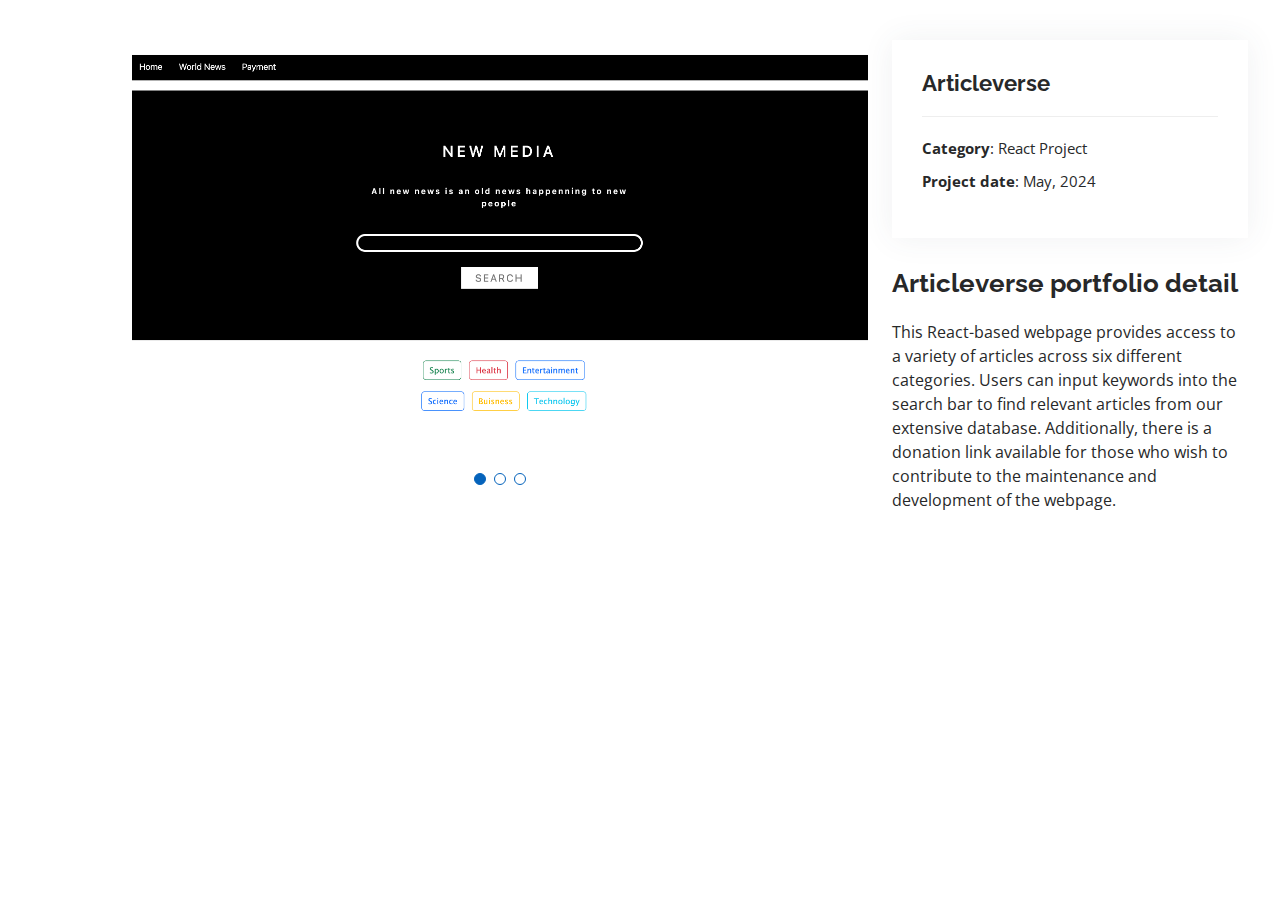
==== portfolio-details3.html @ 4a5db5fb "added new repo" ====
<!DOCTYPE html>
<html lang="en">
  <head>
    <meta charset="utf-8" />
    <meta content="width=device-width, initial-scale=1.0" name="viewport" />

    <title>Portfolio Details - Personal Bootstrap Template</title>
    <meta content="" name="description" />
    <meta content="" name="keywords" />

    <!-- Favicons -->
    <link href="assets/img/favicon.png" rel="icon" />
    <link href="assets/img/apple-touch-icon.png" rel="apple-touch-icon" />

    <!-- Google Fonts -->
    <link
      href="https://fonts.googleapis.com/css?family=Open+Sans:300,300i,400,400i,600,600i,700,700i|Raleway:300,300i,400,400i,500,500i,600,600i,700,700i|Poppins:300,300i,400,400i,500,500i,600,600i,700,700i"
      rel="stylesheet"
    />

    <!-- Vendor CSS Files -->
    <link href="assets/vendor/aos/aos.css" rel="stylesheet" />
    <link
      href="assets/vendor/bootstrap/css/bootstrap.min.css"
      rel="stylesheet"
    />
    <link
      href="assets/vendor/bootstrap-icons/bootstrap-icons.css"
      rel="stylesheet"
    />
    <link href="assets/vendor/boxicons/css/boxicons.min.css" rel="stylesheet" />
    <link
      href="assets/vendor/glightbox/css/glightbox.min.css"
      rel="stylesheet"
    />
    <link href="assets/vendor/swiper/swiper-bundle.min.css" rel="stylesheet" />

    <!-- Template Main CSS File -->
    <link href="assets/css/style.css" rel="stylesheet" />

    <!-- =======================================================
  * Template Name: MyResume
  * Template URL: https://bootstrapmade.com/free-html-bootstrap-template-my-resume/
  * Updated: Mar 17 2024 with Bootstrap v5.3.3
  * Author: BootstrapMade.com
  * License: https://bootstrapmade.com/license/
  ======================================================== -->
  </head>

  <body>
    <main id="main">
      <!-- ======= Portfolio Details Section ======= -->
      <section id="portfolio-details" class="portfolio-details">
        <div class="container">
          <div class="row gy-4">
            <div class="col-lg-8">
              <div class="portfolio-details-slider swiper">
                <div class="swiper-wrapper align-items-center">
                  <div class="swiper-slide">
                    <img src="assets/img/recNews.png" alt="" />
                  </div>

                  <div class="swiper-slide">
                    <img src="assets/img/recNewx.png" alt="" />
                  </div>

                  <div class="swiper-slide">
                    <img src="assets/img/recDon.png" alt="" />
                  </div>
                </div>
                <div class="swiper-pagination"></div>
              </div>
            </div>

            <div class="col-lg-4">
              <div class="portfolio-info">
                <h3>Articleverse</h3>
                <ul>
                  <li><strong>Category</strong>: React Project</li>
                  <!-- <li><strong>Client</strong>: ASU Company</li> -->
                  <li><strong>Project date</strong>: May, 2024</li>
                  <!-- <li>
                    <strong>Project URL</strong>:
                    <a href="#">www.example.com</a>
                  </li> -->
                </ul>
              </div>
              <div class="portfolio-description">
                <h2>Articleverse portfolio detail</h2>
                <p>
                  This React-based webpage provides access to a variety of
                  articles across six different categories. Users can input
                  keywords into the search bar to find relevant articles from
                  our extensive database. Additionally, there is a donation link
                  available for those who wish to contribute to the maintenance
                  and development of the webpage.
                </p>
              </div>
            </div>
          </div>
        </div>
      </section>
      <!-- End Portfolio Details Section -->
    </main>
    <!-- End #main -->

    <div id="preloader"></div>
    <a
      href="#"
      class="back-to-top d-flex align-items-center justify-content-center"
      ><i class="bi bi-arrow-up-short"></i
    ></a>

    <!-- Vendor JS Files -->
    <script src="assets/vendor/purecounter/purecounter_vanilla.js"></script>
    <script src="assets/vendor/aos/aos.js"></script>
    <script src="assets/vendor/bootstrap/js/bootstrap.bundle.min.js"></script>
    <script src="assets/vendor/glightbox/js/glightbox.min.js"></script>
    <script src="assets/vendor/isotope-layout/isotope.pkgd.min.js"></script>
    <script src="assets/vendor/swiper/swiper-bundle.min.js"></script>
    <script src="assets/vendor/typed.js/typed.umd.js"></script>
    <script src="assets/vendor/waypoints/noframework.waypoints.js"></script>
    <script src="assets/vendor/php-email-form/validate.js"></script>

    <!-- Template Main JS File -->
    <script src="assets/js/main.js"></script>
  </body>
</html>
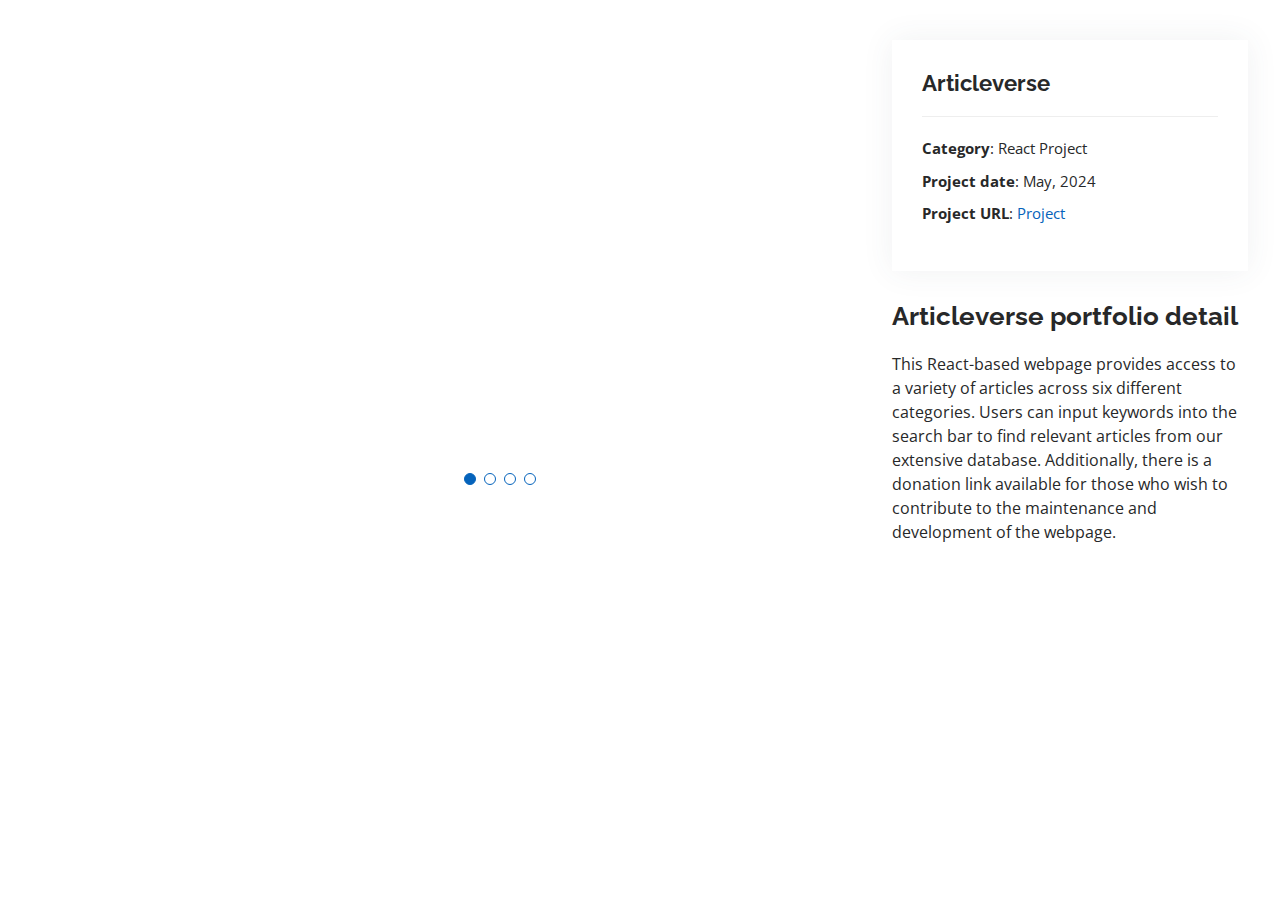
==== commit 0436d93b: "finals" ====
--- a/portfolio-details3.html
+++ b/portfolio-details3.html
@@ -57,6 +57,9 @@
               <div class="portfolio-details-slider swiper">
                 <div class="swiper-wrapper align-items-center">
                   <div class="swiper-slide">
+                    <img src="assets/img/newsTech.png" alt="" />
+                  </div>
+                  <div class="swiper-slide">
                     <img src="assets/img/recNews.png" alt="" />
                   </div>
 
@@ -79,10 +82,10 @@
                   <li><strong>Category</strong>: React Project</li>
                   <!-- <li><strong>Client</strong>: ASU Company</li> -->
                   <li><strong>Project date</strong>: May, 2024</li>
-                  <!-- <li>
+                  <li>
                     <strong>Project URL</strong>:
-                    <a href="#">www.example.com</a>
-                  </li> -->
+                    <a href="https://project-solo-mu.vercel.app/">Project</a>
+                  </li>
                 </ul>
               </div>
               <div class="portfolio-description">
